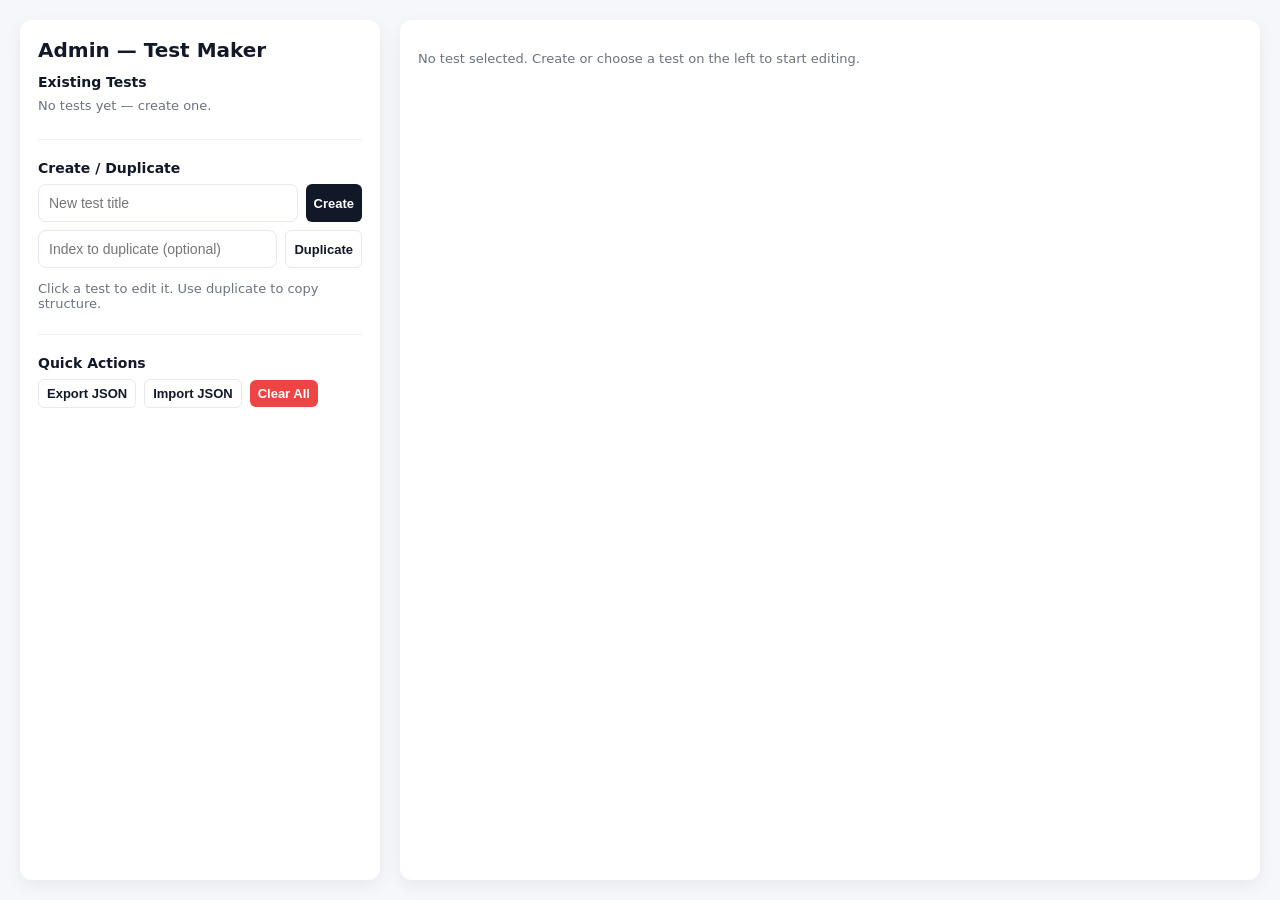
==== AdminTestMaker.html @ 3142099c "Create AdminTestMaker.html" ====
<!DOCTYPE html>
<html lang="en">
<head>
  <meta charset="utf-8" />
  <title>Admin Test Maker — Full</title>
  <meta name="viewport" content="width=device-width,initial-scale=1" />
  <style>
    /* ---------- Base ---------- */
    :root{
      --bg:#f5f7fb; --panel:#fff; --muted:#6b7280; --accent:#111827; --green:#16a34a; --red:#ef4444;
    }
    *{box-sizing:border-box}
    body{margin:0;font-family:Inter,Segoe UI,Roboto,system-ui,Arial; background:var(--bg); color:var(--accent); -webkit-font-smoothing:antialiased}
    .container{display:flex;gap:20px;padding:20px;min-height:100vh}

    /* ---------- Panels ---------- */
    .panel{background:var(--panel);border-radius:12px;box-shadow:0 6px 18px rgba(15,23,42,0.06);padding:18px;display:flex;flex-direction:column}
    .left{width:360px;min-width:280px;max-width:420px}
    .right{flex:1;overflow:auto;min-width:0}

    h1{margin:0 0 12px;font-size:20px}
    h2{margin:0 0 10px;font-size:16px}
    h3{margin:0 0 8px;font-size:14px}
    p.small{margin:0;color:var(--muted);font-size:13px}

    /* ---------- Inputs & Buttons ---------- */
    .row{display:flex;gap:10px;align-items:center}
    input[type="text"], input[type="number"], select, textarea {
      width:100%;padding:10px;border:1px solid #e6e9ef;border-radius:8px;font-size:14px;
    }
    textarea{min-height:80px;resize:vertical}
    button{padding:10px 12px;border-radius:8px;border:0;cursor:pointer;font-weight:600}
    .btn-dark{background:var(--accent);color:white}
    .btn-ghost{background:transparent;border:1px solid #e6e9ef;color:var(--accent)}
    .btn-danger{background:var(--red);color:white}
    .small-btn{padding:6px 8px;font-size:13px;border-radius:6px}

    /* ---------- Test List ---------- */
    .test-list{display:flex;flex-direction:column;gap:8px;overflow:auto;padding-bottom:6px}
    .test-item{padding:12px;border-radius:10px;border:1px solid #eef2f6;display:flex;justify-content:space-between;align-items:center;cursor:pointer}
    .test-item.selected{background:#f0f9ff;border-color:#c7f0ff}
    .test-meta{color:var(--muted);font-size:13px}

    /* ---------- Sections ---------- */
    .section-list{display:flex;flex-direction:column;gap:8px;max-height:240px;overflow:auto;padding-top:6px}
    .section-card{padding:10px;border-radius:8px;border:1px solid #eef2f6;cursor:pointer}
    .section-card.selected{background:#f8fafc;border-color:#e6f0ff}

    /* ---------- Question Editor ---------- */
    .editor-grid{display:grid;grid-template-columns:1fr 360px;gap:16px}
    .question-card{border:1px dashed #e8eef6;padding:12px;border-radius:8px;background:#fcfdff}
    .option-row{display:flex;gap:8px;align-items:center;margin-bottom:8px}
    .option-input{flex:1;padding:8px;border:1px solid #e6e9ef;border-radius:8px}
    .option-actions{display:flex;gap:6px}

    /* ---------- Preview ---------- */
    .preview{display:flex;flex-direction:column;gap:14px}
    .preview-question{padding:12px;border-radius:8px;border:1px solid #eef2f6;background:#ffffff}
    .preview-img{max-width:220px;max-height:160px;object-fit:contain;border-radius:8px;border:1px solid #e6e9ef}

    /* ---------- Footer helpers ---------- */
    .muted{color:var(--muted);font-size:13px}
    .flex{display:flex}
    .gap-6{gap:6px}
    .stack{display:flex;flex-direction:column;gap:10px}
    .spacer{flex:1}
    .hr{height:1px;background:#eef2f6;margin:10px 0;border-radius:2px}
    .controls{display:flex;gap:8px;flex-wrap:wrap;align-items:center}

    /* ---------- Modal ---------- */
    .modal-backdrop{position:fixed;inset:0;background:rgba(0,0,0,0.65);display:flex;align-items:center;justify-content:center;z-index:50}
    .modal-img{max-width:92vw;max-height:92vh;border-radius:10px;box-shadow:0 10px 30px rgba(2,6,23,0.5);background:#fff;padding:6px}

    /* ---------- Responsive ---------- */
    @media (max-width:980px){
      .container{flex-direction:column}
      .left{width:100%}
      .editor-grid{grid-template-columns:1fr}
    }
  </style>
</head>
<body>
  <div class="container">
    <!-- LEFT PANEL: Test list + creation -->
    <div class="panel left" id="leftPanel">
      <h1>Admin — Test Maker</h1>

      <div style="margin-bottom:10px">
        <h3>Existing Tests</h3>
        <div id="testList" class="test-list"></div>
      </div>

      <div class="hr"></div>

      <div style="margin-top:10px">
        <h3>Create / Duplicate</h3>
        <div style="display:flex;gap:8px;">
          <input id="newTestTitle" type="text" placeholder="New test title" />
          <button class="btn-dark small-btn" id="createTestBtn">Create</button>
        </div>
        <div style="margin-top:8px;display:flex;gap:8px;">
          <input id="duplicateIndex" type="number" placeholder="Index to duplicate (optional)" />
          <button class="btn-ghost small-btn" id="duplicateBtn">Duplicate</button>
        </div>
        <p class="muted">Click a test to edit it. Use duplicate to copy structure.</p>
      </div>

      <div class="hr"></div>

      <div style="margin-top:10px">
        <h3>Quick Actions</h3>
        <div class="controls">
          <button class="btn-ghost small-btn" id="exportAllBtn">Export JSON</button>
          <button class="btn-ghost small-btn" id="importBtn">Import JSON</button>
          <input id="importFile" type="file" accept=".json" style="display:none" />
          <button class="btn-danger small-btn" id="clearAllBtn">Clear All</button>
        </div>
      </div>

    </div>

    <!-- RIGHT PANEL: Editor / Preview -->
    <div class="panel right" id="rightPanel">
      <!-- Header for selected test -->
      <div id="editorHeader" style="display:none;margin-bottom:12px">
        <div style="display:flex;align-items:center;gap:12px">
          <div>
            <h2 id="editingTitle">Editing: —</h2>
            <div class="muted" id="editingMeta">sections: 0 | duration: 300s</div>
          </div>
          <div class="spacer"></div>
          <div style="display:flex;gap:8px;align-items:center">
            <button class="btn-dark" id="saveBtn">Save</button>
            <button class="btn-ghost" id="previewBtn">Preview</button>
            <button class="btn-danger" id="deleteTestBtn">Delete</button>
          </div>
        </div>
      </div>

      <!-- Editor Body -->
      <div id="editorBody" style="display:none" class="stack">
        <div style="display:flex;gap:12px;align-items:center">
          <div style="width:220px">
            <label class="muted">Test Title</label>
            <input id="testTitle" type="text" />
          </div>
          <div style="width:160px">
            <label class="muted">Duration (seconds)</label>
            <input id="testDuration" type="number" min="10" />
          </div>
          <div class="spacer"></div>
          <div>
            <label class="muted">Test Index</label>
            <div style="font-weight:700" id="testIndexLabel">—</div>
          </div>
        </div>

        <div class="hr"></div>

        <!-- Section Manager -->
        <div style="display:flex;gap:12px;align-items:flex-start">
          <div style="flex:1">
            <h3>Sections</h3>
            <div style="display:flex;gap:8px;align-items:center;margin-bottom:10px">
              <input id="sectionTitle" type="text" placeholder="Section title" />
              <button class="btn-dark small-btn" id="addSectionBtn">Add Section</button>
            </div>
            <div id="sectionList" class="section-list"></div>
          </div>

          <!-- Question Editor -->
          <div style="width:540px">
            <h3>Question Editor</h3>
            <div id="questionEditorArea" class="question-card">
              <div style="display:flex;gap:8px;align-items:center;margin-bottom:8px">
                <input id="questionText" type="text" placeholder="Enter question text (placeholder only allowed)" />
              </div>

              <div id="optionsContainer" style="margin-bottom:8px">
                <!-- dynamic option rows inserted here -->
              </div>

              <div style="display:flex;gap:8px;align-items:center;margin-bottom:8px">
                <button class="btn-ghost small-btn" id="addOptionBtn">+ Option</button>
                <div class="spacer"></div>
                <label class="muted">Correct answer:</label>
                <select id="correctSelect"></select>
              </div>

              <div style="margin-bottom:8px">
                <label class="muted">Image (optional)</label><br />
                <input id="imageFileInput" type="file" accept="image/*" />
                <div id="imagePreviewArea" style="margin-top:8px"></div>
              </div>

              <div style="display:flex;gap:8px;align-items:center">
                <button class="btn-dark" id="addQuestionBtn">Add Question</button>
                <button class="btn-ghost" id="updateQuestionBtn" style="display:none">Update Question</button>
                <button class="btn-ghost" id="clearQuestionBtn">Clear</button>
                <div class="spacer"></div>
                <div class="muted">You can add/remove options freely.</div>
              </div>
            </div>
          </div>
        </div>

        <div class="hr"></div>

        <!-- Questions overview -->
        <div>
          <h3>Questions in Selected Section</h3>
          <div id="questionsOverview" style="display:flex;flex-direction:column;gap:8px;max-height:260px;overflow:auto"></div>
        </div>
      </div>

      <!-- Preview area -->
      <div id="previewArea" style="display:none">
        <h2 id="previewTitle">Preview</h2>
        <div id="previewContent" class="preview"></div>
        <div style="margin-top:12px;display:flex;gap:8px">
          <button class="btn-dark" id="exitPreviewBtn">Exit Preview</button>
        </div>
      </div>

      <!-- Empty state -->
      <div id="emptyState" style="display:block">
        <p class="muted">No test selected. Create or choose a test on the left to start editing.</p>
      </div>
    </div>
  </div>

  <!-- Modal for full image -->
  <div id="imageModal" style="display:none" class="modal-backdrop" onclick="closeImageModal()">
    <img id="imageModalImg" class="modal-img" src="" />
  </div>

  <script>
    /* ==========================
       Admin Test Maker — Full JS
       Single-file admin editor
       ========================== */

    // In-memory store for tests
    let tests = [];
    let currentIndex = null;          // index of selected test
    let selectedSectionIndex = null;  // index of selected section in test
    let editingQuestionIndex = null;  // index for editing a question, null => add new
    let imageObjectURL = null;        // preview object URL for image input

    // ---------- Helper utilities ----------
    const $ = (id) => document.getElementById(id);

    function uid(){ return Date.now() + Math.floor(Math.random()*999); }

    function show(selector){ $(selector).style.display = 'block'; }
    function hide(selector){ $(selector).style.display = 'none'; }

    function safePush(arr, item){
      arr.push(item); return arr;
    }

    function saveTestsToLocal(){
      try{ localStorage.setItem('admin_tests_v1', JSON.stringify(tests)); } catch(e){}
    }
    function loadTestsFromLocal(){
      try{
        const raw = localStorage.getItem('admin_tests_v1');
        if(raw) tests = JSON.parse(raw);
      }catch(e){}
    }

    // ---------- Initialization ----------
    function init(){
      loadTestsFromLocal();
      bindUI();
      renderTestList();
      renderEditorState();
    }

    // ---------- UI bindings ----------
    function bindUI(){
      $('createTestBtn').addEventListener('click', () => {
        const title = $('newTestTitle').value.trim();
        if(!title) { alert('Please provide a test title'); return; }
        const newTest = { title, duration: 300, sections: [] };
        tests.push(newTest);
        currentIndex = tests.length - 1;
        $('newTestTitle').value = '';
        saveTestsToLocal();
        renderTestList();
        renderEditorState();
      });

      $('duplicateBtn').addEventListener('click', () => {
        const idx = parseInt($('duplicateIndex').value);
        if(isNaN(idx) || idx < 0 || idx >= tests.length){ alert('Invalid index to duplicate'); return; }
        const copy = JSON.parse(JSON.stringify(tests[idx]));
        // slightly modify copied title
        copy.title = copy.title + ' (copy)';
        tests.push(copy);
        currentIndex = tests.length - 1;
        saveTestsToLocal(); renderTestList(); renderEditorState();
      });

      $('exportAllBtn').addEventListener('click', () => {
        const blob = new Blob([JSON.stringify(tests, null, 2)], {type:'application/json'});
        const url = URL.createObjectURL(blob);
        const a = document.createElement('a'); a.href = url; a.download='tests-export.json'; a.click();
        URL.revokeObjectURL(url);
      });

      $('importBtn').addEventListener('click', () => $('importFile').click());
      $('importFile').addEventListener('change', (ev) => {
        const f = ev.target.files[0]; if(!f) return;
        const r = new FileReader();
        r.onload = () => {
          try{
            const parsed = JSON.parse(r.result);
            if(!Array.isArray(parsed)) throw new Error('Invalid format');
            tests = parsed; saveTestsToLocal(); renderTestList(); renderEditorState();
            alert('Imported successfully');
          }catch(e){ alert('Import failed: ' + e.message) }
        };
        r.readAsText(f);
      });

      $('clearAllBtn').addEventListener('click', () => {
        if(!confirm('Clear all tests? This cannot be undone.')) return;
        tests = []; currentIndex = null; selectedSectionIndex = null; saveTestsToLocal(); renderTestList(); renderEditorState();
      });

      // Editor header actions
      $('saveBtn').addEventListener('click', () => {
        // Basic save (already live-updates below) — we'll ensure metadata synced
        syncEditorToModel();
        saveTestsToLocal();
        renderTestList();
        alert('Saved');
      });

      $('previewBtn').addEventListener('click', () => {
        if(currentIndex === null) return;
        $('editorBody').style.display = 'none';
        $('previewArea').style.display = 'block';
        $('editorHeader').style.display = 'none';
        $('emptyState').style.display = 'none';
        renderPreview();
      });

      $('exitPreviewBtn').addEventListener('click', () => {
        $('previewArea').style.display = 'none';
        $('editorBody').style.display = 'block';
        $('editorHeader').style.display = 'block';
      });

      $('deleteTestBtn').addEventListener('click', () => {
        if(currentIndex === null) return;
        if(!confirm('Delete this test?')) return;
        tests.splice(currentIndex,1);
        currentIndex = null; selectedSectionIndex = null; editingQuestionIndex = null;
        saveTestsToLocal(); renderTestList(); renderEditorState();
      });

      // Section add
      $('addSectionBtn').addEventListener('click', () => {
        const title = $('sectionTitle').value.trim();
        if(!title){ alert('Section title required'); return; }
        if(currentIndex === null){ alert('Select a test first'); return; }
        const s = { title, questions: [] };
        tests[currentIndex].sections.push(s);
        selectedSectionIndex = tests[currentIndex].sections.length -1;
        $('sectionTitle').value = '';
        saveTestsToLocal(); renderEditorState();
      });

      // Question options add / add question / update / clear
      $('addOptionBtn').addEventListener('click', addOptionRow);
      $('addQuestionBtn').addEventListener('click', () => {
        const ok = createQuestionFromEditor();
        if(ok){ clearQuestionEditor(); saveTestsToLocal(); renderEditorState(); }
      });
      $('updateQuestionBtn').addEventListener('click', () => {
        const ok = updateExistingQuestion();
        if(ok){ clearQuestionEditor(); saveTestsToLocal(); renderEditorState(); }
      });
      $('clearQuestionBtn').addEventListener('click', clearQuestionEditor);

      // Image modal open/close handled inline
      // When switching selected test/section, renderEditorState() will handle
    }

    // ---------- Rendering: Test list ----------
    function renderTestList(){
      const container = $('testList');
      container.innerHTML = '';
      if(tests.length === 0){
        container.innerHTML = '<div class="muted">No tests yet — create one.</div>';
        return;
      }
      tests.forEach((t, idx) => {
        const div = document.createElement('div');
        div.className = 'test-item' + (idx === currentIndex ? ' selected' : '');
        div.innerHTML = `<div style="flex:1">
            <div style="font-weight:700">${escapeHtml(t.title)}</div>
            <div class="muted" style="margin-top:6px">Duration: ${t.duration}s — Sections: ${t.sections.length}</div>
          </div>
          <div style="display:flex;flex-direction:column;gap:6px;align-items:flex-end">
            <button class="small-btn btn-ghost" onclick="selectTest(event, ${idx})">Edit</button>
            <button class="small-btn" onclick="duplicateTest(event, ${idx})">Duplicate</button>
          </div>`;
        container.appendChild(div);
      });
    }

    function selectTest(e, index){
      e.stopPropagation();
      currentIndex = index;
      selectedSectionIndex = (tests[currentIndex].sections.length>0) ? 0 : null;
      editingQuestionIndex = null;
      renderEditorState();
    }
    function duplicateTest(e, index){
      e.stopPropagation();
      const copy = JSON.parse(JSON.stringify(tests[index]));
      copy.title = copy.title + ' (copy)';
      tests.push(copy);
      saveTestsToLocal(); renderTestList();
      alert('Duplicated. Select the new one to edit.');
    }

    // ---------- Editor State ----------
    function renderEditorState(){
      // header visibility
      if(currentIndex === null){ $('editorHeader').style.display='none'; $('editorBody').style.display='none'; $('emptyState').style.display='block'; $('previewArea').style.display='none'; return; }
      $('editorHeader').style.display='block'; $('editorBody').style.display='block'; $('emptyState').style.display='none'; $('previewArea').style.display='none';

      // populate header meta
      const test = tests[currentIndex];
      $('editingTitle').innerText = 'Editing: ' + test.title;
      $('editingMeta').innerText = `sections: ${test.sections.length} | duration: ${test.duration}s`;
      $('testIndexLabel').innerText = currentIndex;

      // populate main editor inputs
      $('testTitle').value = test.title;
      $('testDuration').value = test.duration;

      // set up section list
      const sl = $('sectionList'); sl.innerHTML = '';
      test.sections.forEach((s, si) => {
        const div = document.createElement('div');
        div.className = 'section-card' + (si === selectedSectionIndex ? ' selected' : '');
        div.onclick = () => { selectedSectionIndex = si; editingQuestionIndex = null; clearQuestionEditor(); renderEditorState(); };
        div.innerHTML = `<div style="display:flex;justify-content:space-between;align-items:center">
            <div><strong>${escapeHtml(s.title)}</strong><div class="muted" style="margin-top:6px">${s.questions.length} questions</div></div>
            <div style="display:flex;flex-direction:column;gap:6px">
              <button class="small-btn btn-ghost" onclick="renameSection(event, ${si})">Rename</button>
              <button class="small-btn btn-danger" onclick="deleteSection(event, ${si})">Delete</button>
            </div>
          </div>`;
        sl.appendChild(div);
      });

      // question list overview for selected section
      renderQuestionsOverview();

      // ensure question editor UI reflects state
      populateQuestionEditorUI();
    }

    // ---------- Question Editor helpers ----------
    function populateQuestionEditorUI(){
      // clear options, prepare two empty fields by default
      const optsBox = $('optionsContainer'); optsBox.innerHTML = '';
      addOptionRow(); addOptionRow();
      updateCorrectSelect();
      $('imagePreviewArea').innerHTML = '';
      $('imageFileInput').value = '';
      $('questionText').value = '';
      $('updateQuestionBtn').style.display = 'none';
      $('addQuestionBtn').style.display = 'inline-block';
      editingQuestionIndex = null;

      // wire up image input preview
      $('imageFileInput').onchange = () => {
        if(imageObjectURL){ URL.revokeObjectURL(imageObjectURL); imageObjectURL = null; }
        const f = $('imageFileInput').files[0];
        if(!f) { $('imagePreviewArea').innerHTML=''; return; }
        const url = URL.createObjectURL(f); imageObjectURL = url;
        $('imagePreviewArea').innerHTML = `<img src="${url}" style="max-width:140px;max-height:100px;border-radius:8px;border:1px solid #e6e9ef;cursor:pointer" onclick="openImageModal('${url}')">`;
      };
    }

    /* ===== Fixed addOptionRow - create elements programmatically
       This avoids accidental rendering of non-string values such as PointerEvent.
       Always sets placeholder "Option X" and sets input.value="" unless a string is provided.
    */
    function addOptionRow(value){
      const box = $('optionsContainer');
      const idx = box.querySelectorAll('.option-row').length;
      const row = document.createElement('div');
      row.className = 'option-row';

      const input = document.createElement('input');
      input.className = 'option-input';
      input.type = 'text';
      input.placeholder = `Option ${idx+1}`;

      // Only set value if a proper string is provided. Guard against events or objects.
      if (typeof value === 'string' && value.length > 0) {
        input.value = value;
      } else {
        input.value = '';
      }

      const actions = document.createElement('div');
      actions.className = 'option-actions';

      const upBtn = document.createElement('button');
      upBtn.className = 'small-btn btn-ghost';
      upBtn.type = 'button';
      upBtn.textContent = '▲';
      upBtn.onclick = function(){ moveOptionUp(upBtn); };

      const downBtn = document.createElement('button');
      downBtn.className = 'small-btn btn-ghost';
      downBtn.type = 'button';
      downBtn.textContent = '▼';
      downBtn.onclick = function(){ moveOptionDown(downBtn); };

      const delBtn = document.createElement('button');
      delBtn.className = 'small-btn btn-danger';
      delBtn.type = 'button';
      delBtn.textContent = '✕';
      delBtn.onclick = function(){ removeOptionRow(delBtn); };

      actions.appendChild(upBtn);
      actions.appendChild(downBtn);
      actions.appendChild(delBtn);

      row.appendChild(input);
      row.appendChild(actions);
      box.appendChild(row);

      updateCorrectSelect();
    }

    function removeOptionRow(btn){
      const row = btn.closest('.option-row');
      row.remove();
      updateCorrectSelect();
    }
    function moveOptionUp(btn){
      const row = btn.closest('.option-row');
      const box = $('optionsContainer');
      const prev = row.previousElementSibling;
      if(prev) box.insertBefore(row, prev);
      updateCorrectSelect();
    }
    function moveOptionDown(btn){
      const row = btn.closest('.option-row');
      const box = $('optionsContainer');
      const next = row.nextElementSibling;
      if(next) box.insertBefore(next, row);
      updateCorrectSelect();
    }

    function updateCorrectSelect(){
      const select = $('correctSelect'); select.innerHTML = '';
      const opts = document.querySelectorAll('.option-input');
      opts.forEach((o,i) => {
        const opt = document.createElement('option'); opt.value = i; opt.text = 'Option '+(i+1);
        select.appendChild(opt);
      });
    }

    // ---------- Create / Update Question ----------
    function createQuestionFromEditor(){
      if(currentIndex === null || selectedSectionIndex === null){ alert('Select a test and section'); return false; }
      const text = $('questionText').value.trim(); if(!text){ alert('Question text required'); return false; }
      const opts = Array.from(document.querySelectorAll('.option-input')).map(i=>i.value.trim());
      if(opts.length < 2){ alert('At least two options required'); return false; }
      if(opts.some(o=>o==='')){ alert('All option fields must be filled'); return false; }
      const correct = parseInt($('correctSelect').value);
      const fileInput = $('imageFileInput'); let image = null;
      if(fileInput.files[0]) { image = URL.createObjectURL(fileInput.files[0]); }
      const q = { id: uid(), text, options: opts, correctAnswerIndex: correct, image };
      tests[currentIndex].sections[selectedSectionIndex].questions.push(q);
      return true;
    }

    function updateExistingQuestion(){
      if(editingQuestionIndex === null) return false;
      const text = $('questionText').value.trim(); if(!text){ alert('Question text required'); return false; }
      const opts = Array.from(document.querySelectorAll('.option-input')).map(i=>i.value.trim());
      if(opts.length < 2){ alert('At least two options required'); return false; }
      if(opts.some(o=>o==='')){ alert('All option fields must be filled'); return false; }
      const correct = parseInt($('correctSelect').value);
      const fileInput = $('imageFileInput'); let image = null;
      if(fileInput.files[0]) { image = URL.createObjectURL(fileInput.files[0]); }
      const q = tests[currentIndex].sections[selectedSectionIndex].questions[editingQuestionIndex];
      q.text = text; q.options = opts; q.correctAnswerIndex = correct; q.image = image;
      return true;
    }

    function clearQuestionEditor(){
      editingQuestionIndex = null;
      const box = $('optionsContainer'); box.innerHTML = '';
      addOptionRow(); addOptionRow();
      $('questionText').value = '';
      $('imageFileInput').value = '';
      $('imagePreviewArea').innerHTML = '';
      $('updateQuestionBtn').style.display = 'none';
      $('addQuestionBtn').style.display = 'inline-block';
      updateCorrectSelect();
    }

    // ---------- Questions overview list ----------
    function renderQuestionsOverview(){
      const out = $('questionsOverview'); out.innerHTML = '';
      if(currentIndex === null || selectedSectionIndex === null) { out.innerHTML = '<div class="muted">No section selected</div>'; return; }
      const qlist = tests[currentIndex].sections[selectedSectionIndex].questions;
      if(qlist.length === 0) { out.innerHTML = '<div class="muted">No questions yet</div>'; return; }
      qlist.forEach((q, qi) => {
        const div = document.createElement('div');
        div.style.display='flex'; div.style.gap='8px'; div.style.alignItems='center';
        div.style.padding='10px'; div.style.border='1px solid #eef2f6'; div.style.borderRadius='8px';
        div.innerHTML = `<div style="flex:1">
            <div style="font-weight:700">Q${qi+1}: ${escapeHtml(q.text.slice(0,120))}${q.text.length>120?'...':''}</div>
            <div class="muted">${q.options.length} options ${q.image? ' • has image':''}</div>
          </div>
          <div style="display:flex;gap:6px;flex-direction:column">
            <button class="small-btn btn-ghost" onclick="editQuestion(event, ${qi})">Edit</button>
            <button class="small-btn btn-danger" onclick="deleteQuestion(event, ${qi})">Delete</button>
          </div>`;
        out.appendChild(div);
      });
    }

    function editQuestion(e, qi){
      e.stopPropagation();
      editingQuestionIndex = qi;
      const q = tests[currentIndex].sections[selectedSectionIndex].questions[qi];
      $('questionText').value = q.text;
      const box = $('optionsContainer'); box.innerHTML = '';
      q.options.forEach(opt => addOptionRow(opt));
      updateCorrectSelect();
      $('correctSelect').value = q.correctAnswerIndex;
      $('imageFileInput').value = '';
      $('imagePreviewArea').innerHTML = q.image ? `<img src="${q.image}" style="max-width:140px;max-height:100px;border-radius:8px;border:1px solid #e6e9ef;cursor:pointer" onclick="openImageModal('${q.image}')">` : '';
      $('updateQuestionBtn').style.display='inline-block';
      $('addQuestionBtn').style.display='none';
      // scroll to question editor
      $('questionEditorArea').scrollIntoView({behavior:'smooth',block:'center'});
    }

    function deleteQuestion(e, qi){
      e.stopPropagation();
      if(!confirm('Delete question?')) return;
      tests[currentIndex].sections[selectedSectionIndex].questions.splice(qi,1);
      saveTestsToLocal(); renderEditorState();
    }

    // ---------- Section rename/delete ----------
    function renameSection(e, si){
      e.stopPropagation();
      const newTitle = prompt('Rename section', tests[currentIndex].sections[si].title);
      if(newTitle===null) return;
      tests[currentIndex].sections[si].title = newTitle.trim() || tests[currentIndex].sections[si].title;
      saveTestsToLocal(); renderEditorState();
    }
    function deleteSection(e, si){
      e.stopPropagation();
      if(!confirm('Delete section and its questions?')) return;
      tests[currentIndex].sections.splice(si,1);
      if(selectedSectionIndex >= tests[currentIndex].sections.length) selectedSectionIndex = tests[currentIndex].sections.length -1;
      saveTestsToLocal(); renderEditorState();
    }

    // ---------- Preview rendering ----------
    function renderPreview(){
      const test = tests[currentIndex];
      $('previewTitle').innerText = 'Preview: ' + test.title;
      const container = $('previewContent'); container.innerHTML = '';
      test.sections.forEach((s, si) => {
        const sectionEl = document.createElement('div');
        sectionEl.innerHTML = `<h3>${escapeHtml(s.title)}</h3>`;
        s.questions.forEach((q, qi) => {
          const qdiv = document.createElement('div'); qdiv.className='preview-question';
          let html = `<div style="font-weight:700;margin-bottom:6px">Q${qi+1}: ${escapeHtml(q.text)}</div>`;
          if(q.image) html += `<img src="${q.image}" class="preview-img" onclick="openImageModal('${q.image}')">`;
          html += '<ul>';
          q.options.forEach((opt, oi) => {
            const cls = (q.correctAnswerIndex === oi) ? 'correct' : '';
            html += `<li class="${cls}">${escapeHtml(opt)}</li>`;
          });
          html += '</ul>';
          qdiv.innerHTML = html;
          sectionEl.appendChild(qdiv);
        });
        container.appendChild(sectionEl);
      });
    }

    // ---------- Sync editor to model (save quick changes) ----------
    function syncEditorToModel(){
      if(currentIndex === null) return;
      const test = tests[currentIndex];
      test.title = $('testTitle').value.trim() || test.title;
      test.duration = Number($('testDuration').value) || test.duration;
      // title & duration changes will reflect in header/meta on next render call
      saveTestsToLocal();
      renderTestList(); renderEditorState();
    }

    // ---------- Utilities ----------
    function openImageModal(url){
      $('imageModalImg').src = url;
      $('imageModal').style.display = 'flex';
    }
    function closeImageModal(){
      $('imageModal').style.display = 'none';
      $('imageModalImg').src = '';
    }

    // escape helpers to avoid XSS in editable contexts
    function escapeHtml(str){
      if(!str) return '';
      return String(str).replace(/[&<>"']/g, function(m){ return ({'&':'&amp;','<':'&lt;','>':'&gt;','"':'&quot;',"'":'&#39;'})[m]; });
    }
    function escapeHtmlAttr(str){
      if(!str) return '';
      return String(str).replace(/["']/g, function(m){ return ({'"':'&quot;',"'":'&#39;'})[m]; });
    }

    // ---------- Initial load ----------
    init();

    // Accessibility: autosync title/duration when changed
    document.addEventListener('input', (e) => {
      if(e.target && (e.target.id==='testTitle' || e.target.id==='testDuration')) {
        // live update model value
        if(currentIndex !== null) {
          if(e.target.id==='testTitle') tests[currentIndex].title = e.target.value;
          if(e.target.id==='testDuration') tests[currentIndex].duration = Number(e.target.value) || tests[currentIndex].duration;
          saveTestsToLocal();
          renderTestList();
          $('editingMeta').innerText = `sections: ${tests[currentIndex].sections.length} | duration: ${tests[currentIndex].duration}s`;
        }
      }
    });

  </script>
</body>
</html>
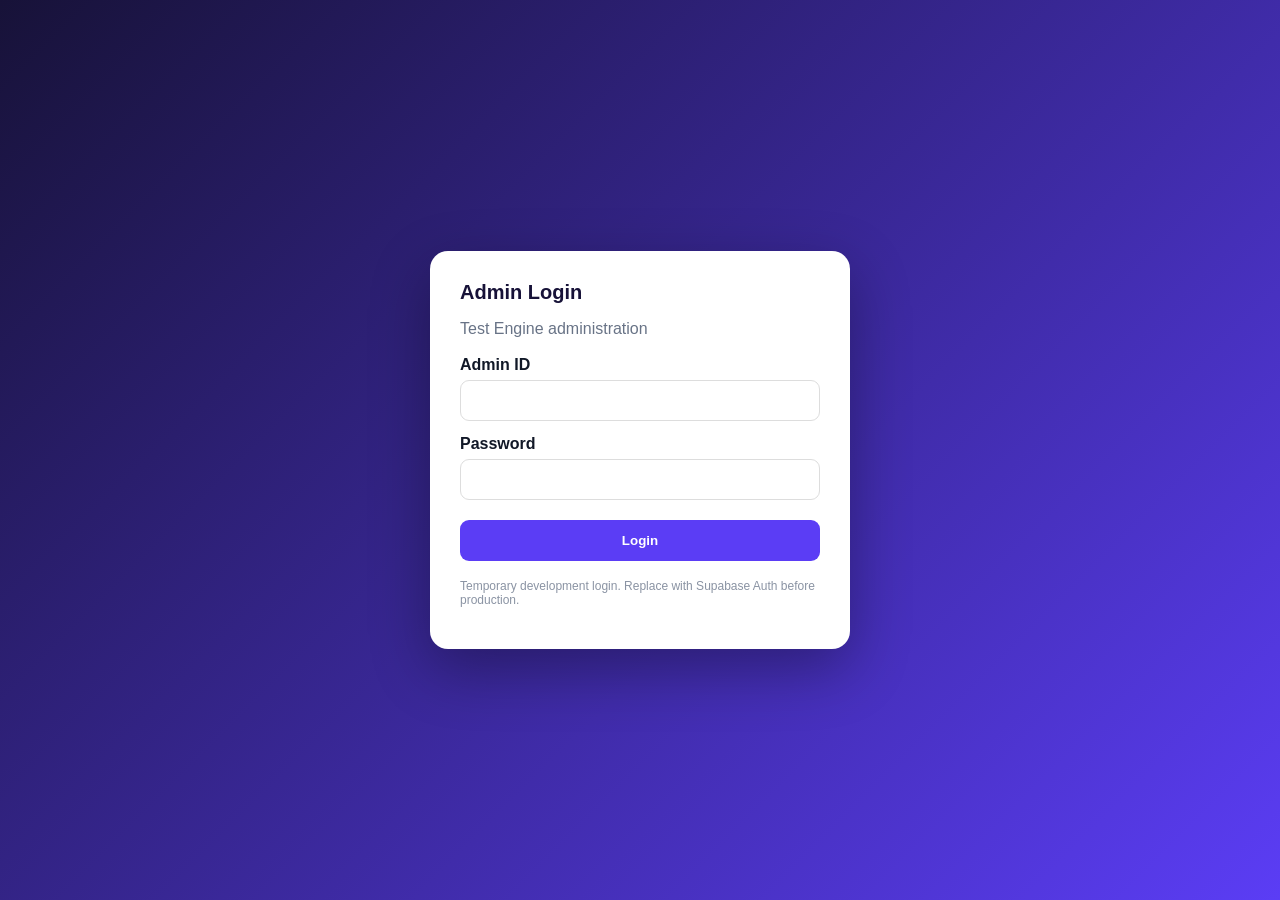
==== commit 666a29ef: "Add temporary admin authentication gate for Phase 2" ====
--- a/AdminTestMaker.html
+++ b/AdminTestMaker.html
@@ -79,7 +79,16 @@
     }
   </style>
 </head>
-<body>
+<body><div id="adminGate" style="position:fixed;inset:0;background:linear-gradient(135deg,#171238,#5b3df5);display:flex;align-items:center;justify-content:center;z-index:9999;font-family:Inter,Segoe UI,Arial">
+  <form id="adminLogin" style="width:min(420px,92vw);background:#fff;border-radius:18px;padding:30px;box-shadow:0 20px 60px #0005">
+    <h1 style="margin:0 0 8px;color:#171238">Admin Login</h1><p style="color:#687386">Test Engine administration</p>
+    <label style="display:block;margin:18px 0 6px;font-weight:700">Admin ID</label><input id="adminId" autocomplete="username" style="width:100%;padding:12px;border:1px solid #ddd;border-radius:9px;box-sizing:border-box" required>
+    <label style="display:block;margin:14px 0 6px;font-weight:700">Password</label><input id="adminPassword" type="password" autocomplete="current-password" style="width:100%;padding:12px;border:1px solid #ddd;border-radius:9px;box-sizing:border-box" required>
+    <button style="width:100%;margin-top:20px;padding:13px;border:0;border-radius:9px;background:#5b3df5;color:#fff;font-weight:800;cursor:pointer">Login</button>
+    <div id="adminError" style="display:none;color:#dc2626;margin-top:12px;font-size:14px">Invalid admin credentials.</div>
+    <p style="font-size:12px;color:#8a93a3;margin-top:18px">Temporary development login. Replace with Supabase Auth before production.</p>
+  </form>
+</div>
   <div class="container">
     <!-- LEFT PANEL: Test list + creation -->
     <div class="panel left" id="leftPanel">
@@ -480,14 +489,20 @@
       $('addQuestionBtn').style.display = 'inline-block';
       editingQuestionIndex = null;
 
-      // wire up image input preview
-      $('imageFileInput').onchange = () => {
-        if(imageObjectURL){ URL.revokeObjectURL(imageObjectURL); imageObjectURL = null; }
-        const f = $('imageFileInput').files[0];
-        if(!f) { $('imagePreviewArea').innerHTML=''; return; }
-        const url = URL.createObjectURL(f); imageObjectURL = url;
-        $('imagePreviewArea').innerHTML = `<img src="${url}" style="max-width:140px;max-height:100px;border-radius:8px;border:1px solid #e6e9ef;cursor:pointer" onclick="openImageModal('${url}')">`;
-      };
+     // wire up image input preview and save as base64 string
+$('imageFileInput').onchange = () => {
+  const f = $('imageFileInput').files[0];
+  if(!f) { $('imagePreviewArea').innerHTML=''; imageObjectURL = null; return; }
+
+  const reader = new FileReader();
+  reader.onload = (e) => {
+    const base64 = e.target.result; // Base64 string
+    imageObjectURL = base64;
+    $('imagePreviewArea').innerHTML = `<img src="${base64}" style="max-width:140px;max-height:100px;border-radius:8px;border:1px solid #e6e9ef;cursor:pointer" onclick="openImageModal('${base64}')">`;
+  };
+  reader.readAsDataURL(f);
+};
+
     }
 
     /* ===== Fixed addOptionRow - create elements programmatically
@@ -573,34 +588,30 @@
       });
     }
 
-    // ---------- Create / Update Question ----------
-    function createQuestionFromEditor(){
-      if(currentIndex === null || selectedSectionIndex === null){ alert('Select a test and section'); return false; }
-      const text = $('questionText').value.trim(); if(!text){ alert('Question text required'); return false; }
-      const opts = Array.from(document.querySelectorAll('.option-input')).map(i=>i.value.trim());
-      if(opts.length < 2){ alert('At least two options required'); return false; }
-      if(opts.some(o=>o==='')){ alert('All option fields must be filled'); return false; }
-      const correct = parseInt($('correctSelect').value);
-      const fileInput = $('imageFileInput'); let image = null;
-      if(fileInput.files[0]) { image = URL.createObjectURL(fileInput.files[0]); }
-      const q = { id: uid(), text, options: opts, correctAnswerIndex: correct, image };
-      tests[currentIndex].sections[selectedSectionIndex].questions.push(q);
-      return true;
-    }
-
-    function updateExistingQuestion(){
-      if(editingQuestionIndex === null) return false;
-      const text = $('questionText').value.trim(); if(!text){ alert('Question text required'); return false; }
-      const opts = Array.from(document.querySelectorAll('.option-input')).map(i=>i.value.trim());
-      if(opts.length < 2){ alert('At least two options required'); return false; }
-      if(opts.some(o=>o==='')){ alert('All option fields must be filled'); return false; }
-      const correct = parseInt($('correctSelect').value);
-      const fileInput = $('imageFileInput'); let image = null;
-      if(fileInput.files[0]) { image = URL.createObjectURL(fileInput.files[0]); }
-      const q = tests[currentIndex].sections[selectedSectionIndex].questions[editingQuestionIndex];
-      q.text = text; q.options = opts; q.correctAnswerIndex = correct; q.image = image;
-      return true;
-    }
+    // When creating/updating question, save imageObjectURL instead of ObjectURL
+function createQuestionFromEditor(){
+  if(currentIndex === null || selectedSectionIndex === null){ alert('Select a test and section'); return false; }
+  const text = $('questionText').value.trim(); if(!text){ alert('Question text required'); return false; }
+  const opts = Array.from(document.querySelectorAll('.option-input')).map(i=>i.value.trim());
+  if(opts.length < 2){ alert('At least two options required'); return false; }
+  if(opts.some(o=>o==='')){ alert('All option fields must be filled'); return false; }
+  const correct = parseInt($('correctSelect').value);
+  const q = { id: uid(), text, options: opts, correctAnswerIndex: correct, image: imageObjectURL || null };
+  tests[currentIndex].sections[selectedSectionIndex].questions.push(q);
+  return true;
+}
+
+function updateExistingQuestion(){
+  if(editingQuestionIndex === null) return false;
+  const text = $('questionText').value.trim(); if(!text){ alert('Question text required'); return false; }
+  const opts = Array.from(document.querySelectorAll('.option-input')).map(i=>i.value.trim());
+  if(opts.length < 2){ alert('At least two options required'); return false; }
+  if(opts.some(o=>o==='')){ alert('All option fields must be filled'); return false; }
+  const correct = parseInt($('correctSelect').value);
+  const q = tests[currentIndex].sections[selectedSectionIndex].questions[editingQuestionIndex];
+  q.text = text; q.options = opts; q.correctAnswerIndex = correct; q.image = imageObjectURL || q.image;
+  return true;
+}
 
     function clearQuestionEditor(){
       editingQuestionIndex = null;
@@ -750,5 +761,17 @@
     });
 
   </script>
-</body>
+<script>
+(function(){
+  const gate=document.getElementById('adminGate'), form=document.getElementById('adminLogin'), error=document.getElementById('adminError');
+  if(sessionStorage.getItem('testengine_admin')==='1') gate.style.display='none';
+  form.addEventListener('submit',function(e){
+    e.preventDefault();
+    const id=document.getElementById('adminId').value.trim();
+    const pw=document.getElementById('adminPassword').value;
+    if(id==='Admin@123' && pw==='12345'){sessionStorage.setItem('testengine_admin','1');gate.style.display='none';}
+    else {error.style.display='block';}
+  });
+})();
+</script></body>
 </html>
